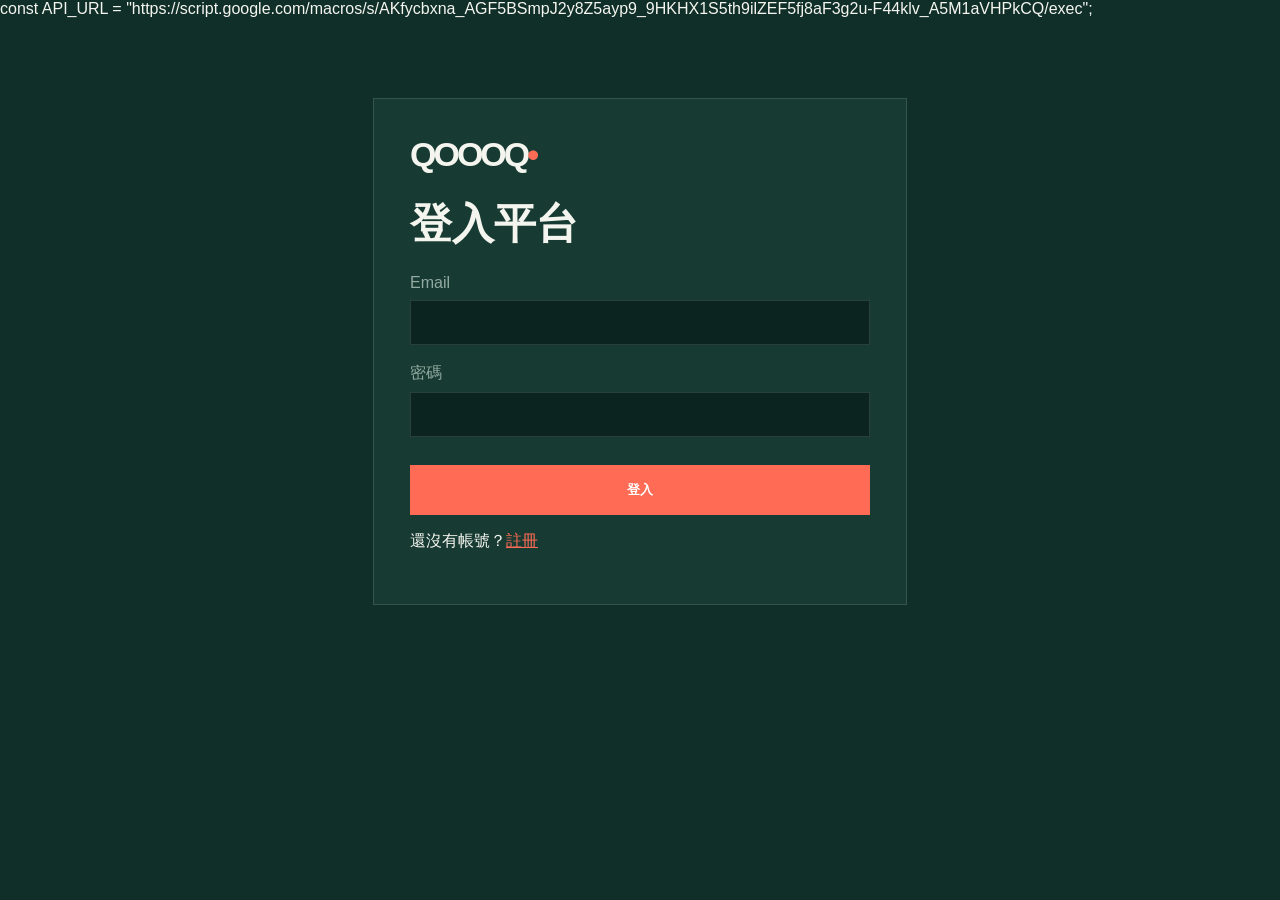
==== login.html @ d91673b6 "Create login.html" ====
const API_URL = "https://script.google.com/macros/s/AKfycbxna_AGF5BSmpJ2y8Z5ayp9_9HKHX1S5th9ilZEF5fj8aF3g2u-F44klv_A5M1aVHPkCQ/exec";

<!DOCTYPE html>
<html lang="zh-Hant">
<head>
<meta charset="UTF-8">
<title>QOOOQ Login</title>
<style>
:root{--bg:#102f28;--card:#173b32;--text:#f5f5f0;--muted:#93aaa1;--accent:#ff6b55;--line:rgba(255,255,255,.12)}
body{margin:0;background:var(--bg);color:var(--text);font-family:Arial,"Noto Sans TC",sans-serif}
.wrap{max-width:460px;margin:80px auto;padding:36px;background:var(--card);border:1px solid var(--line)}
.logo{font-size:34px;font-weight:900;letter-spacing:-3px}.dot{color:var(--accent)}
h1{font-size:42px;line-height:1.05}
label{display:block;margin-top:18px;color:var(--muted)}
input{width:100%;padding:14px;margin-top:8px;background:#0c241f;color:white;border:1px solid var(--line)}
button{margin-top:28px;width:100%;padding:16px;background:var(--accent);color:white;border:0;font-weight:800;cursor:pointer}
a{color:var(--accent)}
</style>
</head>
<body>
<div class="wrap">
  <div class="logo">QOOOQ<span class="dot">•</span></div>
  <h1>登入平台</h1>

  <label>Email</label>
  <input id="email">

  <label>密碼</label>
  <input id="password" type="password">

  <button onclick="login()">登入</button>
  <p>還沒有帳號？<a href="register.html">註冊</a></p>
</div>

<script>
const API_URL = "https://script.google.com/macros/s/AKfycbxna_AGF5BSmpJ2y8Z5ayp9_9HKHX1S5th9ilZEF5fj8aF3g2u-F44klv_A5M1aVHPkCQ/exec";

async function login(){
  const payload = {
    action:"login",
    email:document.getElementById("email").value,
    password:document.getElementById("password").value
  };

  const res = await fetch(API_URL,{
    method:"POST",
    body:JSON.stringify(payload)
  });

  const data = await res.json();

  if(data.success){
    localStorage.setItem("user", JSON.stringify(data));
    location.href = "tasks.html";
  }else{
    alert(data.message);
  }
}
</script>
</body>
</html>
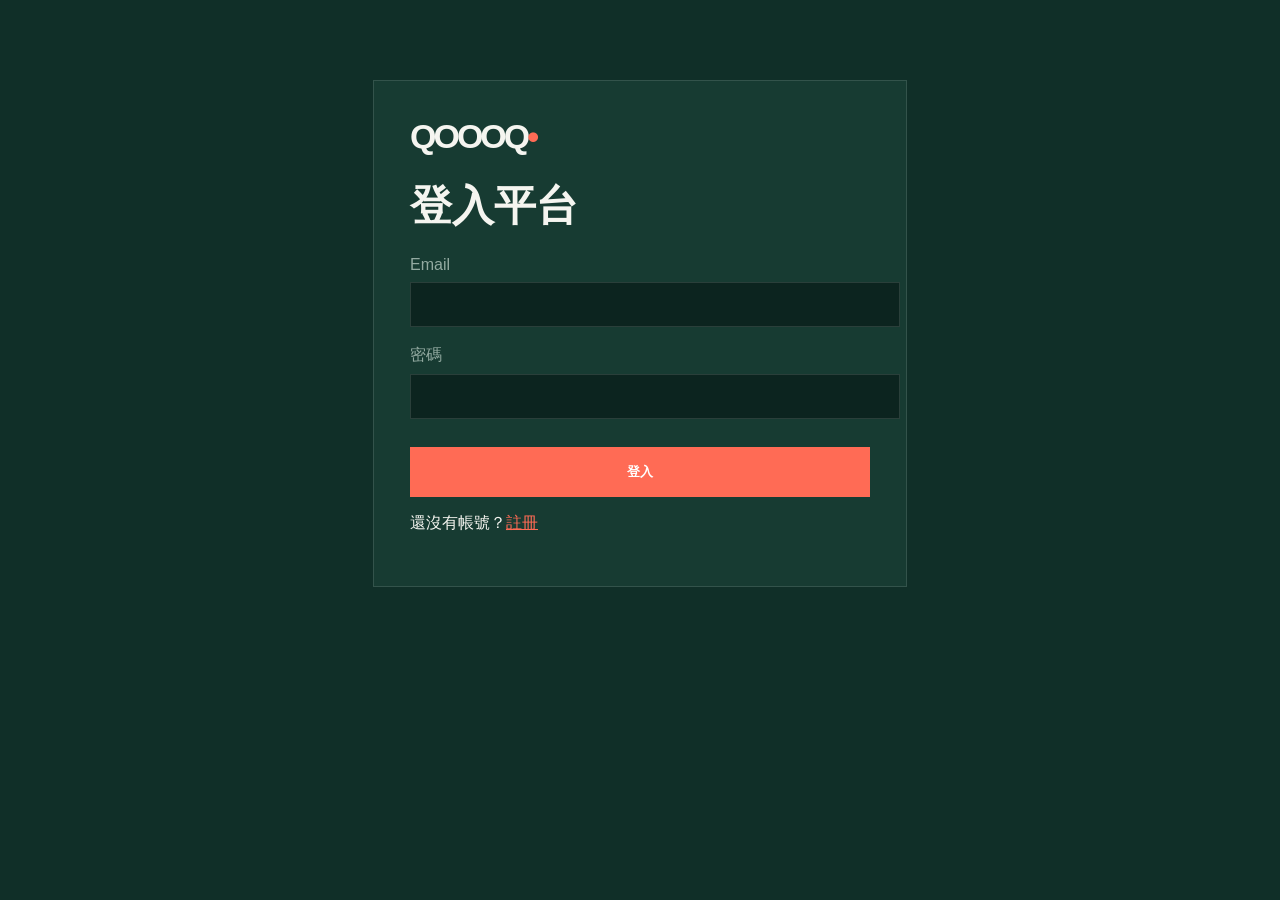
==== commit c7c63e30: "Update login.html" ====
--- a/login.html
+++ b/login.html
@@ -1,4 +1,3 @@
-const API_URL = "https://script.google.com/macros/s/AKfycbxna_AGF5BSmpJ2y8Z5ayp9_9HKHX1S5th9ilZEF5fj8aF3g2u-F44klv_A5M1aVHPkCQ/exec";
 
 <!DOCTYPE html>
 <html lang="zh-Hant">
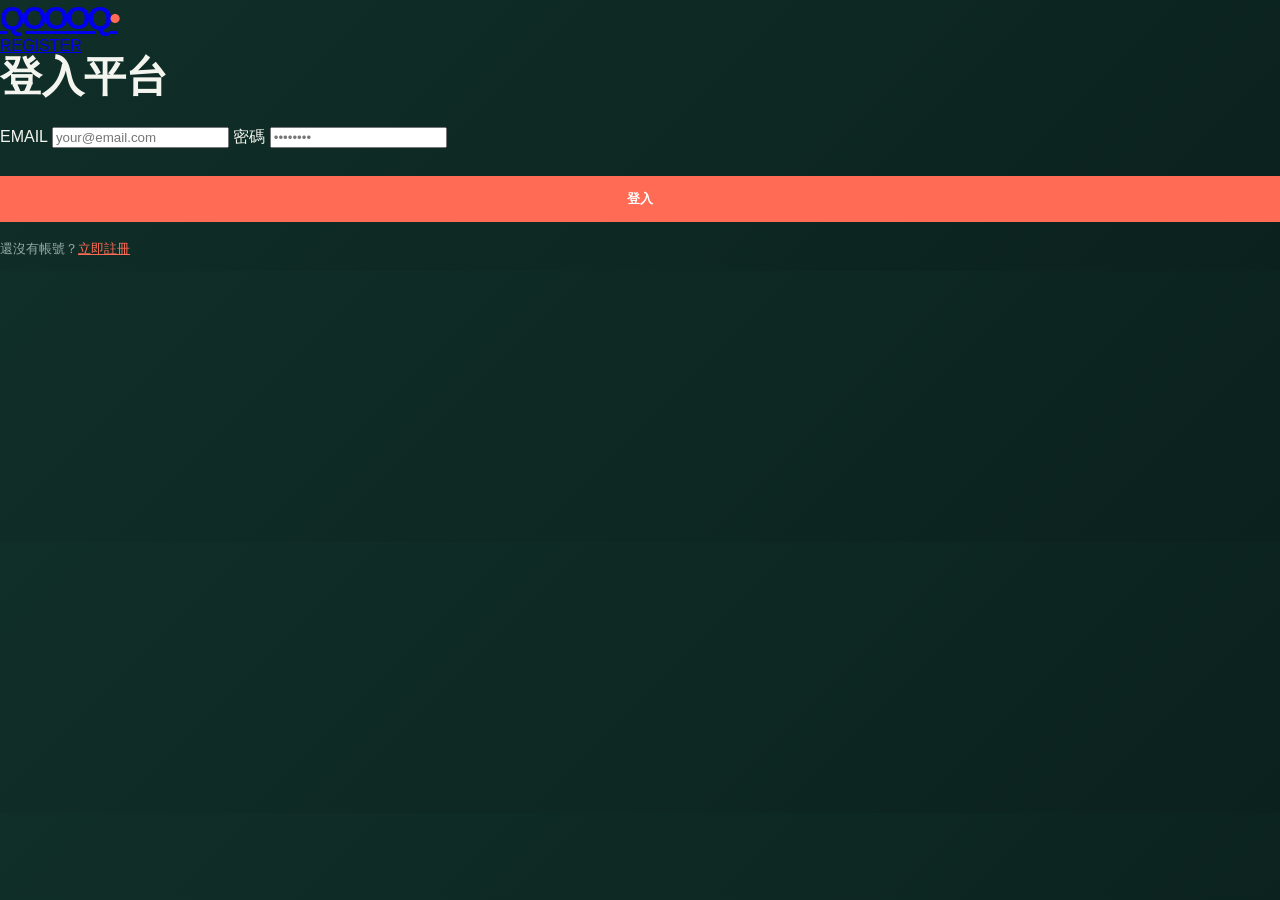
==== commit f134fc39: "Update login.html" ====
--- a/login.html
+++ b/login.html
@@ -1,58 +1,56 @@
-
 <!DOCTYPE html>
 <html lang="zh-Hant">
 <head>
 <meta charset="UTF-8">
+<meta name="viewport" content="width=device-width, initial-scale=1">
 <title>QOOOQ Login</title>
-<style>
-:root{--bg:#102f28;--card:#173b32;--text:#f5f5f0;--muted:#93aaa1;--accent:#ff6b55;--line:rgba(255,255,255,.12)}
-body{margin:0;background:var(--bg);color:var(--text);font-family:Arial,"Noto Sans TC",sans-serif}
-.wrap{max-width:460px;margin:80px auto;padding:36px;background:var(--card);border:1px solid var(--line)}
-.logo{font-size:34px;font-weight:900;letter-spacing:-3px}.dot{color:var(--accent)}
-h1{font-size:42px;line-height:1.05}
-label{display:block;margin-top:18px;color:var(--muted)}
-input{width:100%;padding:14px;margin-top:8px;background:#0c241f;color:white;border:1px solid var(--line)}
-button{margin-top:28px;width:100%;padding:16px;background:var(--accent);color:white;border:0;font-weight:800;cursor:pointer}
-a{color:var(--accent)}
-</style>
+<link rel="stylesheet" href="css/style.css">
 </head>
 <body>
+
+<header>
+  <a class="logo" href="index.html">QOOOQ<span class="dot">•</span></a>
+  <nav><a href="register.html">REGISTER</a></nav>
+</header>
+
 <div class="wrap">
-  <div class="logo">QOOOQ<span class="dot">•</span></div>
-  <h1>登入平台</h1>
+  <h1 style="font-size:42px;line-height:1.05;margin:0 0 28px">登入平台</h1>
 
-  <label>Email</label>
-  <input id="email">
+  <label>EMAIL</label>
+  <input id="email" type="email" placeholder="your@email.com">
 
   <label>密碼</label>
-  <input id="password" type="password">
+  <input id="password" type="password" placeholder="••••••••">
 
-  <button onclick="login()">登入</button>
-  <p>還沒有帳號？<a href="register.html">註冊</a></p>
+  <button class="btn" style="width:100%;margin-top:28px" onclick="login()">登入</button>
+  <p style="margin-top:18px;color:var(--muted);font-size:13px">
+    還沒有帳號？<a href="register.html" style="color:var(--accent)">立即註冊</a>
+  </p>
 </div>
 
+<script src="js/app.js"></script>
 <script>
-const API_URL = "https://script.google.com/macros/s/AKfycbxna_AGF5BSmpJ2y8Z5ayp9_9HKHX1S5th9ilZEF5fj8aF3g2u-F44klv_A5M1aVHPkCQ/exec";
+// 已登入直接跳轉
+if (getUser()) location.href = "tasks.html";
 
-async function login(){
-  const payload = {
-    action:"login",
-    email:document.getElementById("email").value,
-    password:document.getElementById("password").value
-  };
+async function login() {
+  const email = document.getElementById("email").value.trim();
+  const password = document.getElementById("password").value;
 
-  const res = await fetch(API_URL,{
-    method:"POST",
-    body:JSON.stringify(payload)
+  if (!email || !password) { alert("請填寫 Email 與密碼"); return; }
+
+  const res = await fetch(API_URL, {
+    method: "POST",
+    body: JSON.stringify({ action: "login", email, password })
   });
-
   const data = await res.json();
 
-  if(data.success){
+  if (data.success) {
     localStorage.setItem("user", JSON.stringify(data));
+    // 寫手第一次登入導去完善資料（可依需求調整）
     location.href = "tasks.html";
-  }else{
-    alert(data.message);
+  } else {
+    alert(data.message || "帳號或密碼錯誤");
   }
 }
 </script>
--- a/css/style.css
+++ b/css/style.css
@@ -0,0 +1,40 @@
+:root{
+  --bg:#102f28;
+  --bg2:#173b32;
+  --card:rgba(18,54,45,.85);
+  --text:#f5f5f0;
+  --muted:#93aaa1;
+  --accent:#ff6b55;
+  --line:rgba(255,255,255,.12);
+  --green:#5ee18a;
+}
+
+*{
+  box-sizing:border-box;
+}
+
+body{
+  margin:0;
+  background:linear-gradient(135deg,#102f28,#0b211d);
+  color:var(--text);
+  font-family:Arial,"Noto Sans TC",sans-serif;
+}
+
+.logo{
+  font-size:32px;
+  font-weight:900;
+  letter-spacing:-3px;
+}
+
+.dot{
+  color:var(--accent);
+}
+
+.btn{
+  background:var(--accent);
+  color:white;
+  border:0;
+  padding:14px 22px;
+  font-weight:800;
+  cursor:pointer;
+}
